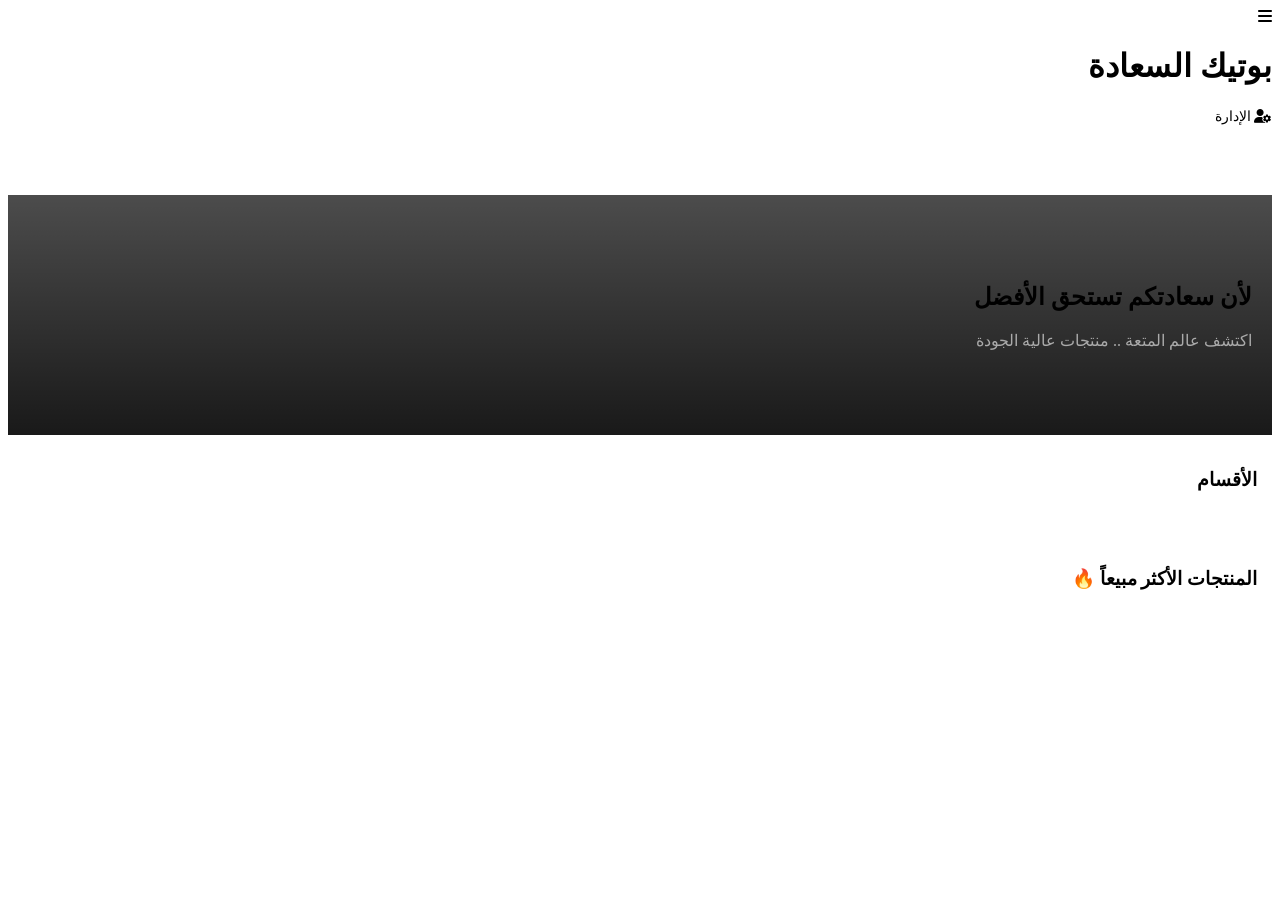
==== index.html @ 8373d7ff "Create index.html" ====
<!DOCTYPE html>
<html lang="ar" dir="rtl">
<head>
    <meta charset="UTF-8">
    <meta name="viewport" content="width=device-width, initial-scale=1.0">
    <title>بوتيك السعادة | المتجر</title>
    <link href="https://fonts.googleapis.com/css2?family=Tajawal:wght@400;700&display=swap" rel="stylesheet">
    <link rel="stylesheet" href="https://cdnjs.cloudflare.com/ajax/libs/font-awesome/6.4.0/css/all.min.css">
    <link rel="stylesheet" href="css/style.css">
</head>
<body>

    <!-- الشريط العلوي -->
    <header class="main-header">
        <div class="header-right"><i class="fa-solid fa-bars"></i></div>
        <div class="header-center">
            <h1 id="store-name-display">بوتيك السعادة</h1>
        </div>
        <div class="header-left">
            <a href="admin.html" style="color: var(--gold); font-size: 14px; text-decoration: none;"><i class="fa-solid fa-user-gear"></i> الإدارة</a>
        </div>
    </header>

    <main id="home-page" class="page active" style="padding-top: 70px; padding-bottom: 50px;">
        
        <!-- البنر -->
        <div class="hero-slider" style="background: linear-gradient(rgba(0,0,0,0.7), rgba(0,0,0,0.9)), url('https://via.placeholder.com/600x300/111/333?text=Romantic+Banner') center/cover; height: 200px; display: flex; align-items: center; padding: 20px; border-bottom: 2px solid var(--pink);">
            <div>
                <h2 style="color: var(--gold); text-shadow: 0 0 10px var(--gold-glow);">لأن سعادتكم تستحق الأفضل</h2>
                <p style="color: #aaa; margin-top: 10px;">اكتشف عالم المتعة .. منتجات عالية الجودة</p>
            </div>
        </div>

        <!-- الأقسام -->
        <div class="section-title" style="padding: 15px;"><h3 style="color: var(--gold);">الأقسام</h3></div>
        <div id="categories-container" class="categories-grid" style="display: grid; grid-template-columns: repeat(4, 1fr); gap: 10px; padding: 0 15px;"></div>

        <!-- المنتجات -->
        <div class="section-title" style="padding: 15px; margin-top: 10px;"><h3 style="color: var(--gold);">المنتجات الأكثر مبيعاً 🔥</h3></div>
        <div id="products-container" class="products-grid" style="display: grid; grid-template-columns: repeat(2, 1fr); gap: 15px; padding: 15px;"></div>

    </main>

    <script src="js/db.js"></script>
    <script src="js/main.js"></script>
</body>
</html>
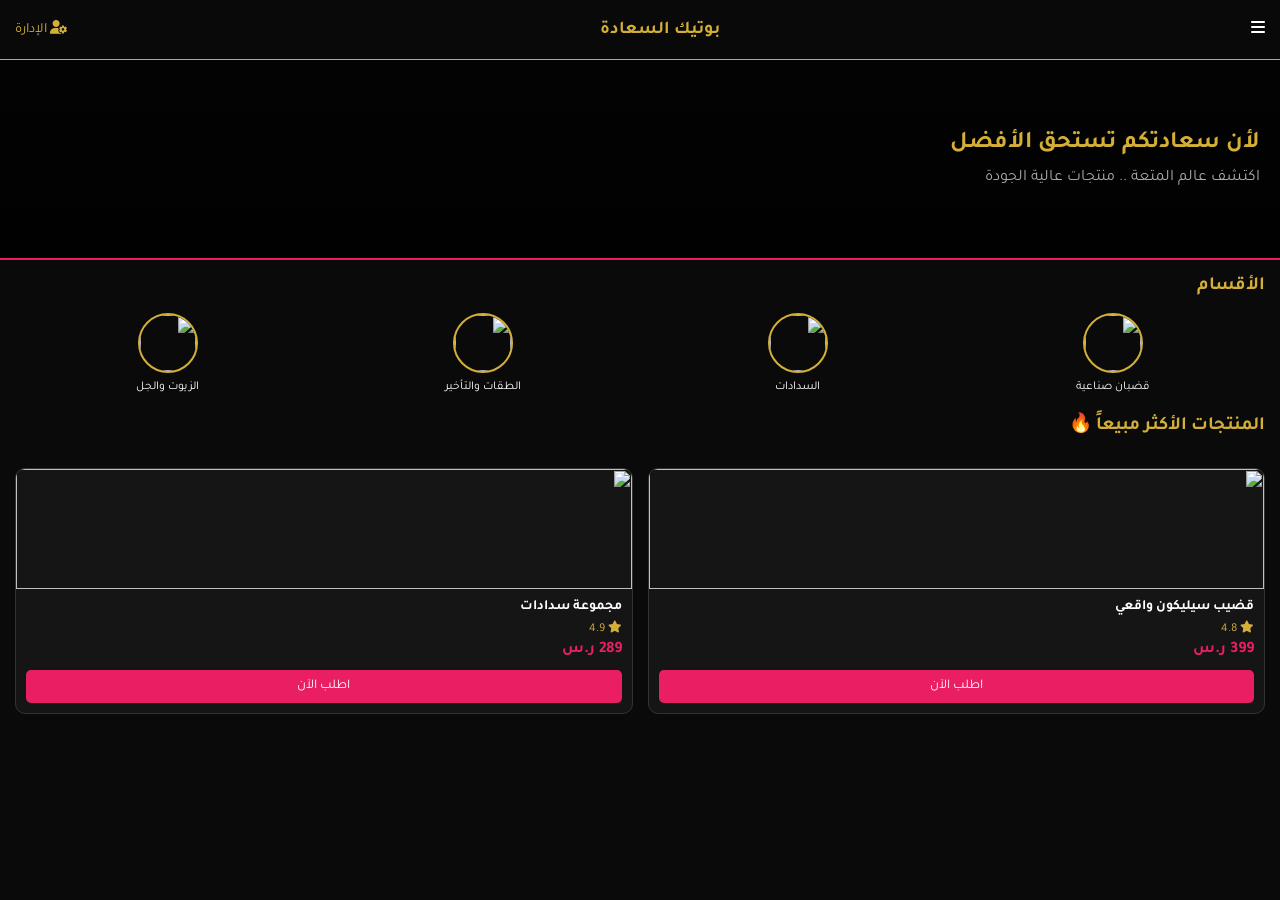
==== commit 1f6fb12b: "Update index.html" ====
--- a/index.html
+++ b/index.html
@@ -3,45 +3,363 @@
 <head>
     <meta charset="UTF-8">
     <meta name="viewport" content="width=device-width, initial-scale=1.0">
-    <title>بوتيك السعادة | المتجر</title>
+    <title>بوتيك السعادة | متجر ولوحة تحكم</title>
     <link href="https://fonts.googleapis.com/css2?family=Tajawal:wght@400;700&display=swap" rel="stylesheet">
     <link rel="stylesheet" href="https://cdnjs.cloudflare.com/ajax/libs/font-awesome/6.4.0/css/all.min.css">
-    <link rel="stylesheet" href="css/style.css">
+    <style>
+        :root { --bg-dark: #0a0a0a; --bg-card: #151515; --gold: #d4af37; --gold-glow: rgba(212,175,55,0.3); --pink: #e91e63; --pink-glow: rgba(233,30,99,0.4); }
+        * { margin: 0; padding: 0; box-sizing: border-box; font-family: 'Tajawal', sans-serif; }
+        body { background-color: var(--bg-dark); color: #fff; padding-top: 60px; padding-bottom: 70px; overflow-x: hidden; }
+        
+        /* Header */
+        .main-header { position: fixed; top: 0; left: 0; width: 100%; height: 60px; background: rgba(10,10,10,0.95); border-bottom: 1px solid var(--gold); display: flex; justify-content: space-between; align-items: center; padding: 0 15px; z-index: 1000; }
+        .header-center h1 { font-size: 18px; color: var(--gold); }
+        .header-left a { color: var(--gold); font-size: 14px; text-decoration: none; }
+        
+        /* Pages */
+        .page { display: none; animation: fadeIn 0.4s; }
+        .page.active { display: block; }
+        @keyframes fadeIn { from { opacity: 0; } to { opacity: 1; } }
+        
+        /* Grids */
+        .categories-grid { display: grid; grid-template-columns: repeat(4, 1fr); gap: 10px; padding: 0 15px; }
+        .products-grid { display: grid; grid-template-columns: repeat(2, 1fr); gap: 15px; padding: 15px; }
+        
+        /* Cards */
+        .product-card { background: var(--bg-card); border: 1px solid #333; border-radius: 10px; overflow: hidden; }
+        .btn-buy { width: 100%; background: var(--pink); color: white; border: none; padding: 8px; border-radius: 5px; cursor: pointer; margin-top: 5px; }
+        
+        /* Admin */
+        .admin-container { display: flex; min-height: 100vh; }
+        .sidebar { width: 200px; background: var(--bg-card); border-left: 1px solid #333; padding: 20px 0; }
+        .sidebar li { padding: 15px; cursor: pointer; color: #aaa; }
+        .sidebar li.active { color: var(--gold); background: rgba(212,175,55,0.1); }
+        .admin-content { flex-grow: 1; padding: 20px; }
+        .admin-tab { display: none; }
+        .admin-tab.active { display: block; }
+        .stat-card { background: var(--bg-card); padding: 15px; border-radius: 10px; text-align: center; border: 1px solid #333; }
+        .stat-card h3 { color: var(--gold); }
+        .data-table { width: 100%; border-collapse: collapse; background: var(--bg-card); }
+        .data-table th, .data-table td { padding: 10px; border-bottom: 1px solid #333; text-align: right; }
+        .form-group { margin-bottom: 15px; }
+        .form-group input { width: 100%; padding: 10px; background: #111; border: 1px solid #444; color: #fff; border-radius: 5px; }
+        .btn-primary { background: var(--pink); color: #fff; border: none; padding: 10px 20px; border-radius: 5px; cursor: pointer; }
+        .modal { display: none; position: fixed; top: 0; left: 0; width: 100%; height: 100%; background: rgba(0,0,0,0.8); justify-content: center; align-items: center; z-index: 2000; }
+        .modal-content { background: var(--bg-card); padding: 20px; border-radius: 10px; width: 90%; max-width: 400px; border: 1px solid var(--gold); }
+        .modal-content input, .modal-content select { width: 100%; padding: 8px; margin-bottom: 10px; background: #111; border: 1px solid #444; color: #fff; border-radius: 5px; }
+    </style>
 </head>
 <body>
 
-    <!-- الشريط العلوي -->
-    <header class="main-header">
-        <div class="header-right"><i class="fa-solid fa-bars"></i></div>
-        <div class="header-center">
-            <h1 id="store-name-display">بوتيك السعادة</h1>
-        </div>
-        <div class="header-left">
-            <a href="admin.html" style="color: var(--gold); font-size: 14px; text-decoration: none;"><i class="fa-solid fa-user-gear"></i> الإدارة</a>
-        </div>
-    </header>
-
-    <main id="home-page" class="page active" style="padding-top: 70px; padding-bottom: 50px;">
-        
-        <!-- البنر -->
-        <div class="hero-slider" style="background: linear-gradient(rgba(0,0,0,0.7), rgba(0,0,0,0.9)), url('https://via.placeholder.com/600x300/111/333?text=Romantic+Banner') center/cover; height: 200px; display: flex; align-items: center; padding: 20px; border-bottom: 2px solid var(--pink);">
-            <div>
-                <h2 style="color: var(--gold); text-shadow: 0 0 10px var(--gold-glow);">لأن سعادتكم تستحق الأفضل</h2>
-                <p style="color: #aaa; margin-top: 10px;">اكتشف عالم المتعة .. منتجات عالية الجودة</p>
+    <!-- المتجر -->
+    <div id="store-view">
+        <header class="main-header">
+            <div><i class="fa-solid fa-bars"></i></div>
+            <div class="header-center"><h1 id="store-name-display">بوتيك السعادة</h1></div>
+            <div class="header-left"><a href="#" onclick="toggleView('admin')"><i class="fa-solid fa-user-gear"></i> الإدارة</a></div>
+        </header>
+
+        <main id="home-page" class="page active">
+            <div style="background: linear-gradient(rgba(0,0,0,0.7), rgba(0,0,0,0.9)), url('https://via.placeholder.com/600x300/111/333?text=Banner') center/cover; height: 200px; display: flex; align-items: center; padding: 20px; border-bottom: 2px solid var(--pink);">
+                <div>
+                    <h2 style="color: var(--gold);">لأن سعادتكم تستحق الأفضل</h2>
+                    <p style="color: #aaa; margin-top: 10px;">اكتشف عالم المتعة .. منتجات عالية الجودة</p>
+                </div>
+            </div>
+            <div style="padding: 15px;"><h3 style="color: var(--gold);">الأقسام</h3></div>
+            <div id="categories-container" class="categories-grid"></div>
+            <div style="padding: 15px;"><h3 style="color: var(--gold);">المنتجات الأكثر مبيعاً 🔥</h3></div>
+            <div id="products-container" class="products-grid"></div>
+        </main>
+    </div>
+
+    <!-- لوحة التحكم -->
+    <div id="admin-view" class="admin-container" style="display: none;">
+        <aside class="sidebar">
+            <h2 style="text-align: center; color: var(--gold); margin-bottom: 20px;">لوحة التحكم</h2>
+            <ul style="list-style: none;">
+                <li class="active" onclick="showAdminTab('stats')"><i class="fa-solid fa-chart-line"></i> الإحصائيات</li>
+                <li onclick="showAdminTab('products')"><i class="fa-solid fa-box"></i> المنتجات</li>
+                <li onclick="showAdminTab('categories')"><i class="fa-solid fa-layer-group"></i> الأقسام</li>
+                <li onclick="showAdminTab('settings')"><i class="fa-solid fa-gear"></i> الإعدادات</li>
+            </ul>
+            <a href="#" onclick="toggleView('store')" style="display: block; text-align: center; padding: 15px; color: var(--pink); text-decoration: none;"><i class="fa-solid fa-store"></i> العودة للمتجر</a>
+        </aside>
+
+        <main class="admin-content">
+            <section id="tab-stats" class="admin-tab active">
+                <h2>إحصائيات المتجر</h2>
+                <div id="stats-container" style="display: grid; grid-template-columns: repeat(2, 1fr); gap: 10px;"></div>
+            </section>
+            <section id="tab-products" class="admin-tab">
+                <div style="display: flex; justify-content: space-between; margin-bottom: 15px;">
+                    <h2>إدارة المنتجات</h2>
+                    <button class="btn-primary" onclick="openProductModal()">إضافة منتج +</button>
+                </div>
+                <table class="data-table" id="products-table">
+                    <thead><tr><th>الصورة</th><th>الاسم</th><th>السعر</th><th>إجراءات</th></tr></thead>
+                    <tbody></tbody>
+                </table>
+            </section>
+            <section id="tab-categories" class="admin-tab">
+                <div style="display: flex; justify-content: space-between; margin-bottom: 15px;">
+                    <h2>إدارة الأقسام</h2>
+                    <button class="btn-primary" onclick="openCategoryModal()">إضافة قسم +</button>
+                </div>
+                <table class="data-table" id="categories-table">
+                    <thead><tr><th>الصورة</th><th>الاسم</th><th>إجراءات</th></tr></thead>
+                    <tbody></tbody>
+                </table>
+            </section>
+            <section id="tab-settings" class="admin-tab">
+                <h2>إعدادات المتجر</h2>
+                <form id="settings-form" style="max-width: 400px;">
+                    <div class="form-group"><label>اسم المتجر</label><input type="text" id="set-name" required></div>
+                    <div class="form-group"><label>رقم الهاتف</label><input type="text" id="set-phone" required></div>
+                    <div class="form-group"><label>البريد الإلكتروني</label><input type="email" id="set-email" required></div>
+                    <button type="submit" class="btn-primary">حفظ</button>
+                </form>
+            </section>
+        </main>
+    </div>
+
+    <!-- Modals -->
+    <div id="product-modal" class="modal">
+        <div class="modal-content">
+            <h3 id="prod-modal-title">إضافة منتج</h3>
+            <input type="hidden" id="prod-id">
+            <input type="text" id="prod-name" placeholder="اسم المنتج" required>
+            <input type="number" id="prod-price" placeholder="السعر" required>
+            <select id="prod-category"></select>
+            <input type="text" id="prod-image" placeholder="رابط الصورة" required>
+            <div style="display: flex; gap: 10px; margin-top: 15px;">
+                <button class="btn-primary" onclick="saveProduct()">حفظ</button>
+                <button style="background: #555; color: #fff; border: none; padding: 10px; border-radius: 5px; cursor: pointer;" onclick="closeModal('product-modal')">إلغاء</button>
             </div>
         </div>
-
-        <!-- الأقسام -->
-        <div class="section-title" style="padding: 15px;"><h3 style="color: var(--gold);">الأقسام</h3></div>
-        <div id="categories-container" class="categories-grid" style="display: grid; grid-template-columns: repeat(4, 1fr); gap: 10px; padding: 0 15px;"></div>
-
-        <!-- المنتجات -->
-        <div class="section-title" style="padding: 15px; margin-top: 10px;"><h3 style="color: var(--gold);">المنتجات الأكثر مبيعاً 🔥</h3></div>
-        <div id="products-container" class="products-grid" style="display: grid; grid-template-columns: repeat(2, 1fr); gap: 15px; padding: 15px;"></div>
-
-    </main>
-
-    <script src="js/db.js"></script>
-    <script src="js/main.js"></script>
+    </div>
+    <div id="category-modal" class="modal">
+        <div class="modal-content">
+            <h3>إضافة قسم</h3>
+            <input type="hidden" id="cat-id">
+            <input type="text" id="cat-name" placeholder="اسم القسم" required>
+            <input type="text" id="cat-image" placeholder="رابط الصورة" required>
+            <div style="display: flex; gap: 10px; margin-top: 15px;">
+                <button class="btn-primary" onclick="saveCategory()">حفظ</button>
+                <button style="background: #555; color: #fff; border: none; padding: 10px; border-radius: 5px; cursor: pointer;" onclick="closeModal('category-modal')">إلغاء</button>
+            </div>
+        </div>
+    </div>
+
+    <script>
+        // DB
+        const defaultData = {
+            settings: { storeName: "بوتيك السعادة", phone: "+966500000000", email: "support@happy.com" },
+            categories: [
+                { id: "1", name: "قضبان صناعية", image: "https://via.placeholder.com/100/000/fff?text=Dildo" },
+                { id: "2", name: "السدادات", image: "https://via.placeholder.com/100/000/fff?text=Plug" },
+                { id: "3", name: "الطقات والتأخير", image: "https://via.placeholder.com/100/000/fff?text=Ring" },
+                { id: "4", name: "الزيوت والجل", image: "https://via.placeholder.com/100/000/fff?text=Oil" }
+            ],
+            products: [
+                { id: "p1", name: "قضيب سيليكون واقعي", price: 399, oldPrice: 599, categoryId: "1", image: "https://via.placeholder.com/150/111/fff?text=Product", rating: 4.8, sales: 124 },
+                { id: "p2", name: "مجموعة سدادات", price: 289, oldPrice: 0, categoryId: "2", image: "https://via.placeholder.com/150/111/fff?text=Product", rating: 4.9, sales: 89 }
+            ],
+            stats: { todaySales: 1450, todayOrders: 5, totalSales: 25400 }
+        };
+
+        function getStoreData() {
+            let data = localStorage.getItem('happyBoutiqueDB');
+            if (!data) { localStorage.setItem('happyBoutiqueDB', JSON.stringify(defaultData)); return defaultData; }
+            return JSON.parse(data);
+        }
+        function saveStoreData(data) { localStorage.setItem('happyBoutiqueDB', JSON.stringify(data)); }
+        function generateId() { return Math.random().toString(36).substr(2, 9); }
+
+        let storeData = getStoreData();
+
+        // Store Logic
+        function renderStore() {
+            document.getElementById('store-name-display').innerText = storeData.settings.storeName;
+            const catContainer = document.getElementById('categories-container');
+            catContainer.innerHTML = storeData.categories.map(cat => `
+                <div style="text-align: center;">
+                    <div style="width: 60px; height: 60px; border-radius: 50%; border: 2px solid #d4af37; margin: 0 auto 5px; overflow: hidden;">
+                        <img src="${cat.image}" style="width: 100%; height: 100%; object-fit: cover;">
+                    </div>
+                    <span style="font-size: 12px;">${cat.name}</span>
+                </div>
+            `).join('');
+
+            const prodContainer = document.getElementById('products-container');
+            prodContainer.innerHTML = storeData.products.map(prod => `
+                <div class="product-card">
+                    <div style="height: 120px;"><img src="${prod.image}" style="width: 100%; height: 100%; object-fit: cover;"></div>
+                    <div style="padding: 10px;">
+                        <h4 style="font-size: 14px; margin-bottom: 5px; white-space: nowrap; overflow: hidden; text-overflow: ellipsis;">${prod.name}</h4>
+                        <div style="font-size: 12px; color: #d4af37;"><i class="fa-solid fa-star"></i> ${prod.rating}</div>
+                        <div style="margin: 5px 0;"><span style="color: #e91e63; font-weight: bold;">${prod.price} ر.س</span></div>
+                        <button class="btn-buy">اطلب الآن</button>
+                    </div>
+                </div>
+            `).join('');
+        }
+
+        // Admin Logic
+        function renderAdmin() {
+            document.getElementById('stats-container').innerHTML = `
+                <div class="stat-card"><h3>${storeData.stats.todaySales} ر.س</h3><p>مبيعات اليوم</p></div>
+                <div class="stat-card"><h3>${storeData.stats.todayOrders}</h3><p>طلبات اليوم</p></div>
+                <div class="stat-card"><h3>${storeData.stats.totalSales} ر.س</h3><p>إجمالي المبيعات</p></div>
+                <div class="stat-card"><h3>${storeData.stats.visitors || 320}</h3><p>زوار اليوم</p></div>
+            `;
+
+            const prodTable = document.querySelector('#products-table tbody');
+            prodTable.innerHTML = storeData.products.map(prod => `
+                <tr>
+                    <td><img src="${prod.image}" style="width: 40px; border-radius: 5px;"></td>
+                    <td>${prod.name}</td>
+                    <td>${prod.price} ر.س</td>
+                    <td>
+                        <button style="background:none;border:none;color:#e91e63;cursor:pointer;" onclick="editProduct('${prod.id}')"><i class="fa-solid fa-pen"></i></button>
+                        <button style="background:none;border:none;color:#e91e63;cursor:pointer;" onclick="deleteProduct('${prod.id}')"><i class="fa-solid fa-trash"></i></button>
+                    </td>
+                </tr>
+            `).join('');
+
+            const catTable = document.querySelector('#categories-table tbody');
+            catTable.innerHTML = storeData.categories.map(cat => `
+                <tr>
+                    <td><img src="${cat.image}" style="width: 40px; border-radius: 50%;"></td>
+                    <td>${cat.name}</td>
+                    <td>
+                        <button style="background:none;border:none;color:#e91e63;cursor:pointer;" onclick="editCategory('${cat.id}')"><i class="fa-solid fa-pen"></i></button>
+                        <button style="background:none;border:none;color:#e91e63;cursor:pointer;" onclick="deleteCategory('${cat.id}')"><i class="fa-solid fa-trash"></i></button>
+                    </td>
+                </tr>
+            `).join('');
+
+            const select = document.getElementById('prod-category');
+            select.innerHTML = storeData.categories.map(c => `<option value="${c.id}">${c.name}</option>`).join('');
+
+            document.getElementById('set-name').value = storeData.settings.storeName;
+            document.getElementById('set-phone').value = storeData.settings.phone;
+            document.getElementById('set-email').value = storeData.settings.email;
+        }
+
+        // Actions
+        function toggleView(view) {
+            document.getElementById('store-view').style.display = view === 'store' ? 'block' : 'none';
+            document.getElementById('admin-view').style.display = view === 'admin' ? 'flex' : 'none';
+            if (view === 'admin') renderAdmin(); else renderStore();
+        }
+
+        function showAdminTab(tabId) {
+            document.querySelectorAll('.admin-tab').forEach(t => t.classList.remove('active'));
+            document.querySelectorAll('.sidebar li').forEach(l => l.classList.remove('active'));
+            document.getElementById(`tab-${tabId}`).classList.add('active');
+            event.currentTarget.classList.add('active');
+        }
+
+        function openProductModal() {
+            document.getElementById('prod-id').value = '';
+            document.getElementById('prod-name').value = '';
+            document.getElementById('prod-price').value = '';
+            document.getElementById('prod-image').value = '';
+            document.getElementById('product-modal').style.display = 'flex';
+        }
+
+        function saveProduct() {
+            const id = document.getElementById('prod-id').value;
+            const name = document.getElementById('prod-name').value;
+            const price = document.getElementById('prod-price').value;
+            const image = document.getElementById('prod-image').value;
+            const cat = document.getElementById('prod-category').value;
+
+            if (!name || !price || !image) return alert('ملء الحقول');
+
+            if (id) {
+                const index = storeData.products.findIndex(p => p.id === id);
+                storeData.products[index] = { ...storeData.products[index], name, price, image, categoryId: cat };
+            } else {
+                storeData.products.push({ id: generateId(), name, price, image, categoryId: cat, rating: 5, sales: 0 });
+            }
+            saveStoreData(storeData);
+            renderAdmin();
+            closeModal('product-modal');
+        }
+
+        function editProduct(id) {
+            const p = storeData.products.find(x => x.id === id);
+            document.getElementById('prod-id').value = p.id;
+            document.getElementById('prod-name').value = p.name;
+            document.getElementById('prod-price').value = p.price;
+            document.getElementById('prod-image').value = p.image;
+            document.getElementById('prod-category').value = p.categoryId;
+            document.getElementById('product-modal').style.display = 'flex';
+        }
+
+        function deleteProduct(id) {
+            if (confirm('حذف المنتج؟')) {
+                storeData.products = storeData.products.filter(p => p.id !== id);
+                saveStoreData(storeData);
+                renderAdmin();
+            }
+        }
+
+        function openCategoryModal() {
+            document.getElementById('cat-id').value = '';
+            document.getElementById('cat-name').value = '';
+            document.getElementById('cat-image').value = '';
+            document.getElementById('category-modal').style.display = 'flex';
+        }
+
+        function saveCategory() {
+            const id = document.getElementById('cat-id').value;
+            const name = document.getElementById('cat-name').value;
+            const image = document.getElementById('cat-image').value;
+            if (!name || !image) return alert('ملء الحقول');
+            
+            if (id) {
+                const index = storeData.categories.findIndex(c => c.id === id);
+                storeData.categories[index] = { id, name, image };
+            } else {
+                storeData.categories.push({ id: generateId(), name, image });
+            }
+            saveStoreData(storeData);
+            renderAdmin();
+            closeModal('category-modal');
+        }
+
+        function editCategory(id) {
+            const c = storeData.categories.find(x => x.id === id);
+            document.getElementById('cat-id').value = c.id;
+            document.getElementById('cat-name').value = c.name;
+            document.getElementById('cat-image').value = c.image;
+            document.getElementById('category-modal').style.display = 'flex';
+        }
+
+        function deleteCategory(id) {
+            if (confirm('حذف القسم؟')) {
+                storeData.categories = storeData.categories.filter(c => c.id !== id);
+                saveStoreData(storeData);
+                renderAdmin();
+            }
+        }
+
+        function closeModal(id) { document.getElementById(id).style.display = 'none'; }
+
+        document.getElementById('settings-form').addEventListener('submit', (e) => {
+            e.preventDefault();
+            storeData.settings.storeName = document.getElementById('set-name').value;
+            storeData.settings.phone = document.getElementById('set-phone').value;
+            storeData.settings.email = document.getElementById('set-email').value;
+            saveStoreData(storeData);
+            alert('تم الحفظ');
+        });
+
+        // Init
+        renderStore();
+    </script>
 </body>
-</html>
+    </html>
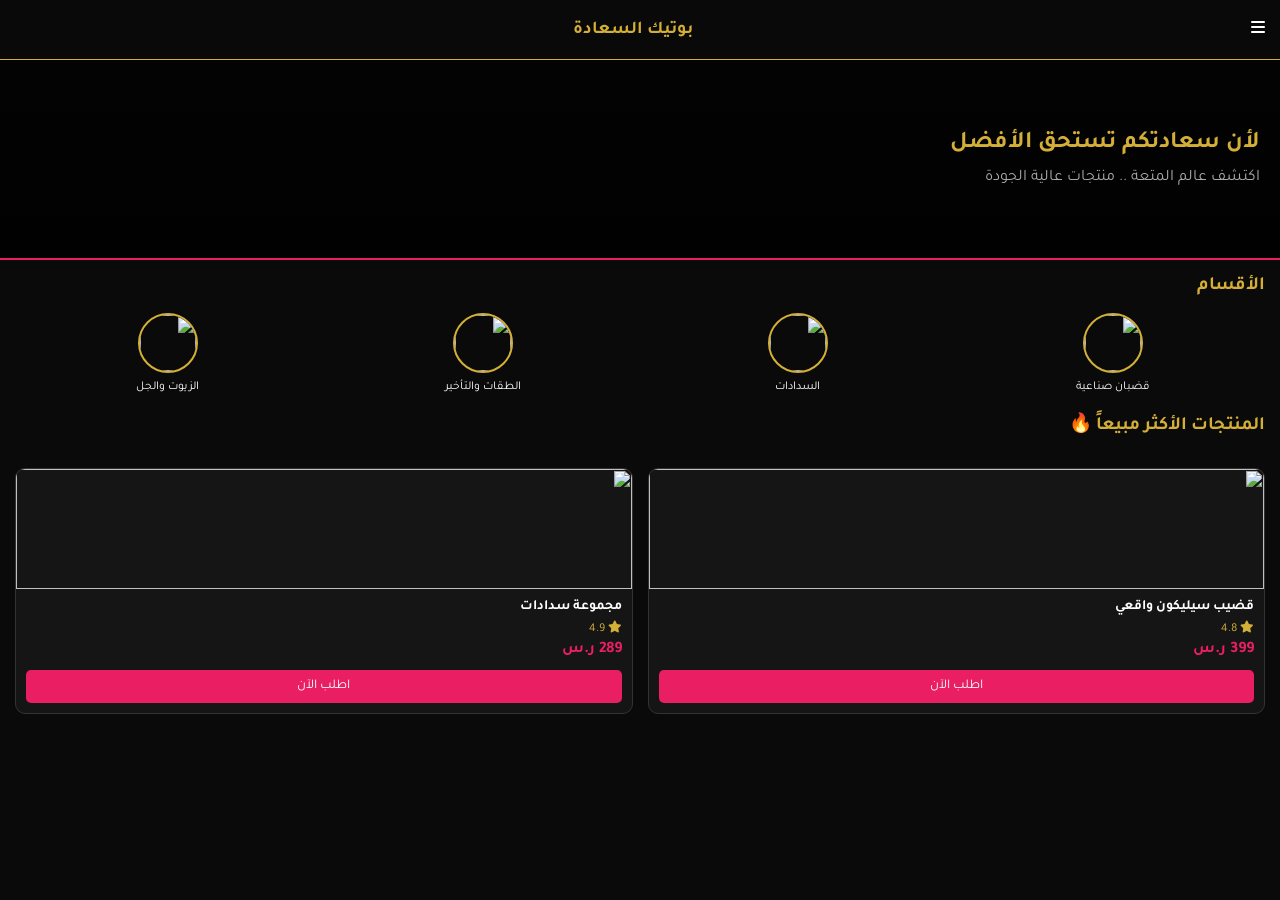
==== commit 753b6199: "Update index.html" ====
--- a/index.html
+++ b/index.html
@@ -3,7 +3,7 @@
 <head>
     <meta charset="UTF-8">
     <meta name="viewport" content="width=device-width, initial-scale=1.0">
-    <title>بوتيك السعادة | متجر ولوحة تحكم</title>
+    <title>بوتيك السعادة | المتجر</title>
     <link href="https://fonts.googleapis.com/css2?family=Tajawal:wght@400;700&display=swap" rel="stylesheet">
     <link rel="stylesheet" href="https://cdnjs.cloudflare.com/ajax/libs/font-awesome/6.4.0/css/all.min.css">
     <style>
@@ -14,7 +14,6 @@
         /* Header */
         .main-header { position: fixed; top: 0; left: 0; width: 100%; height: 60px; background: rgba(10,10,10,0.95); border-bottom: 1px solid var(--gold); display: flex; justify-content: space-between; align-items: center; padding: 0 15px; z-index: 1000; }
         .header-center h1 { font-size: 18px; color: var(--gold); }
-        .header-left a { color: var(--gold); font-size: 14px; text-decoration: none; }
         
         /* Pages */
         .page { display: none; animation: fadeIn 0.4s; }
@@ -29,24 +28,9 @@
         .product-card { background: var(--bg-card); border: 1px solid #333; border-radius: 10px; overflow: hidden; }
         .btn-buy { width: 100%; background: var(--pink); color: white; border: none; padding: 8px; border-radius: 5px; cursor: pointer; margin-top: 5px; }
         
-        /* Admin */
-        .admin-container { display: flex; min-height: 100vh; }
-        .sidebar { width: 200px; background: var(--bg-card); border-left: 1px solid #333; padding: 20px 0; }
-        .sidebar li { padding: 15px; cursor: pointer; color: #aaa; }
-        .sidebar li.active { color: var(--gold); background: rgba(212,175,55,0.1); }
-        .admin-content { flex-grow: 1; padding: 20px; }
-        .admin-tab { display: none; }
-        .admin-tab.active { display: block; }
-        .stat-card { background: var(--bg-card); padding: 15px; border-radius: 10px; text-align: center; border: 1px solid #333; }
-        .stat-card h3 { color: var(--gold); }
-        .data-table { width: 100%; border-collapse: collapse; background: var(--bg-card); }
-        .data-table th, .data-table td { padding: 10px; border-bottom: 1px solid #333; text-align: right; }
-        .form-group { margin-bottom: 15px; }
-        .form-group input { width: 100%; padding: 10px; background: #111; border: 1px solid #444; color: #fff; border-radius: 5px; }
-        .btn-primary { background: var(--pink); color: #fff; border: none; padding: 10px 20px; border-radius: 5px; cursor: pointer; }
+        /* Modals */
         .modal { display: none; position: fixed; top: 0; left: 0; width: 100%; height: 100%; background: rgba(0,0,0,0.8); justify-content: center; align-items: center; z-index: 2000; }
         .modal-content { background: var(--bg-card); padding: 20px; border-radius: 10px; width: 90%; max-width: 400px; border: 1px solid var(--gold); }
-        .modal-content input, .modal-content select { width: 100%; padding: 8px; margin-bottom: 10px; background: #111; border: 1px solid #444; color: #fff; border-radius: 5px; }
     </style>
 </head>
 <body>
@@ -56,7 +40,9 @@
         <header class="main-header">
             <div><i class="fa-solid fa-bars"></i></div>
             <div class="header-center"><h1 id="store-name-display">بوتيك السعادة</h1></div>
-            <div class="header-left"><a href="#" onclick="toggleView('admin')"><i class="fa-solid fa-user-gear"></i> الإدارة</a></div>
+            <div class="header-left">
+                <!-- تم حذف زر الإدارة من هنا -->
+            </div>
         </header>
 
         <main id="home-page" class="page active">
@@ -71,84 +57,6 @@
             <div style="padding: 15px;"><h3 style="color: var(--gold);">المنتجات الأكثر مبيعاً 🔥</h3></div>
             <div id="products-container" class="products-grid"></div>
         </main>
-    </div>
-
-    <!-- لوحة التحكم -->
-    <div id="admin-view" class="admin-container" style="display: none;">
-        <aside class="sidebar">
-            <h2 style="text-align: center; color: var(--gold); margin-bottom: 20px;">لوحة التحكم</h2>
-            <ul style="list-style: none;">
-                <li class="active" onclick="showAdminTab('stats')"><i class="fa-solid fa-chart-line"></i> الإحصائيات</li>
-                <li onclick="showAdminTab('products')"><i class="fa-solid fa-box"></i> المنتجات</li>
-                <li onclick="showAdminTab('categories')"><i class="fa-solid fa-layer-group"></i> الأقسام</li>
-                <li onclick="showAdminTab('settings')"><i class="fa-solid fa-gear"></i> الإعدادات</li>
-            </ul>
-            <a href="#" onclick="toggleView('store')" style="display: block; text-align: center; padding: 15px; color: var(--pink); text-decoration: none;"><i class="fa-solid fa-store"></i> العودة للمتجر</a>
-        </aside>
-
-        <main class="admin-content">
-            <section id="tab-stats" class="admin-tab active">
-                <h2>إحصائيات المتجر</h2>
-                <div id="stats-container" style="display: grid; grid-template-columns: repeat(2, 1fr); gap: 10px;"></div>
-            </section>
-            <section id="tab-products" class="admin-tab">
-                <div style="display: flex; justify-content: space-between; margin-bottom: 15px;">
-                    <h2>إدارة المنتجات</h2>
-                    <button class="btn-primary" onclick="openProductModal()">إضافة منتج +</button>
-                </div>
-                <table class="data-table" id="products-table">
-                    <thead><tr><th>الصورة</th><th>الاسم</th><th>السعر</th><th>إجراءات</th></tr></thead>
-                    <tbody></tbody>
-                </table>
-            </section>
-            <section id="tab-categories" class="admin-tab">
-                <div style="display: flex; justify-content: space-between; margin-bottom: 15px;">
-                    <h2>إدارة الأقسام</h2>
-                    <button class="btn-primary" onclick="openCategoryModal()">إضافة قسم +</button>
-                </div>
-                <table class="data-table" id="categories-table">
-                    <thead><tr><th>الصورة</th><th>الاسم</th><th>إجراءات</th></tr></thead>
-                    <tbody></tbody>
-                </table>
-            </section>
-            <section id="tab-settings" class="admin-tab">
-                <h2>إعدادات المتجر</h2>
-                <form id="settings-form" style="max-width: 400px;">
-                    <div class="form-group"><label>اسم المتجر</label><input type="text" id="set-name" required></div>
-                    <div class="form-group"><label>رقم الهاتف</label><input type="text" id="set-phone" required></div>
-                    <div class="form-group"><label>البريد الإلكتروني</label><input type="email" id="set-email" required></div>
-                    <button type="submit" class="btn-primary">حفظ</button>
-                </form>
-            </section>
-        </main>
-    </div>
-
-    <!-- Modals -->
-    <div id="product-modal" class="modal">
-        <div class="modal-content">
-            <h3 id="prod-modal-title">إضافة منتج</h3>
-            <input type="hidden" id="prod-id">
-            <input type="text" id="prod-name" placeholder="اسم المنتج" required>
-            <input type="number" id="prod-price" placeholder="السعر" required>
-            <select id="prod-category"></select>
-            <input type="text" id="prod-image" placeholder="رابط الصورة" required>
-            <div style="display: flex; gap: 10px; margin-top: 15px;">
-                <button class="btn-primary" onclick="saveProduct()">حفظ</button>
-                <button style="background: #555; color: #fff; border: none; padding: 10px; border-radius: 5px; cursor: pointer;" onclick="closeModal('product-modal')">إلغاء</button>
-            </div>
-        </div>
-    </div>
-    <div id="category-modal" class="modal">
-        <div class="modal-content">
-            <h3>إضافة قسم</h3>
-            <input type="hidden" id="cat-id">
-            <input type="text" id="cat-name" placeholder="اسم القسم" required>
-            <input type="text" id="cat-image" placeholder="رابط الصورة" required>
-            <div style="display: flex; gap: 10px; margin-top: 15px;">
-                <button class="btn-primary" onclick="saveCategory()">حفظ</button>
-                <button style="background: #555; color: #fff; border: none; padding: 10px; border-radius: 5px; cursor: pointer;" onclick="closeModal('category-modal')">إلغاء</button>
-            </div>
-        </div>
     </div>
 
     <script>
@@ -173,7 +81,6 @@
             if (!data) { localStorage.setItem('happyBoutiqueDB', JSON.stringify(defaultData)); return defaultData; }
             return JSON.parse(data);
         }
-        function saveStoreData(data) { localStorage.setItem('happyBoutiqueDB', JSON.stringify(data)); }
         function generateId() { return Math.random().toString(36).substr(2, 9); }
 
         let storeData = getStoreData();
@@ -205,161 +112,8 @@
             `).join('');
         }
 
-        // Admin Logic
-        function renderAdmin() {
-            document.getElementById('stats-container').innerHTML = `
-                <div class="stat-card"><h3>${storeData.stats.todaySales} ر.س</h3><p>مبيعات اليوم</p></div>
-                <div class="stat-card"><h3>${storeData.stats.todayOrders}</h3><p>طلبات اليوم</p></div>
-                <div class="stat-card"><h3>${storeData.stats.totalSales} ر.س</h3><p>إجمالي المبيعات</p></div>
-                <div class="stat-card"><h3>${storeData.stats.visitors || 320}</h3><p>زوار اليوم</p></div>
-            `;
-
-            const prodTable = document.querySelector('#products-table tbody');
-            prodTable.innerHTML = storeData.products.map(prod => `
-                <tr>
-                    <td><img src="${prod.image}" style="width: 40px; border-radius: 5px;"></td>
-                    <td>${prod.name}</td>
-                    <td>${prod.price} ر.س</td>
-                    <td>
-                        <button style="background:none;border:none;color:#e91e63;cursor:pointer;" onclick="editProduct('${prod.id}')"><i class="fa-solid fa-pen"></i></button>
-                        <button style="background:none;border:none;color:#e91e63;cursor:pointer;" onclick="deleteProduct('${prod.id}')"><i class="fa-solid fa-trash"></i></button>
-                    </td>
-                </tr>
-            `).join('');
-
-            const catTable = document.querySelector('#categories-table tbody');
-            catTable.innerHTML = storeData.categories.map(cat => `
-                <tr>
-                    <td><img src="${cat.image}" style="width: 40px; border-radius: 50%;"></td>
-                    <td>${cat.name}</td>
-                    <td>
-                        <button style="background:none;border:none;color:#e91e63;cursor:pointer;" onclick="editCategory('${cat.id}')"><i class="fa-solid fa-pen"></i></button>
-                        <button style="background:none;border:none;color:#e91e63;cursor:pointer;" onclick="deleteCategory('${cat.id}')"><i class="fa-solid fa-trash"></i></button>
-                    </td>
-                </tr>
-            `).join('');
-
-            const select = document.getElementById('prod-category');
-            select.innerHTML = storeData.categories.map(c => `<option value="${c.id}">${c.name}</option>`).join('');
-
-            document.getElementById('set-name').value = storeData.settings.storeName;
-            document.getElementById('set-phone').value = storeData.settings.phone;
-            document.getElementById('set-email').value = storeData.settings.email;
-        }
-
-        // Actions
-        function toggleView(view) {
-            document.getElementById('store-view').style.display = view === 'store' ? 'block' : 'none';
-            document.getElementById('admin-view').style.display = view === 'admin' ? 'flex' : 'none';
-            if (view === 'admin') renderAdmin(); else renderStore();
-        }
-
-        function showAdminTab(tabId) {
-            document.querySelectorAll('.admin-tab').forEach(t => t.classList.remove('active'));
-            document.querySelectorAll('.sidebar li').forEach(l => l.classList.remove('active'));
-            document.getElementById(`tab-${tabId}`).classList.add('active');
-            event.currentTarget.classList.add('active');
-        }
-
-        function openProductModal() {
-            document.getElementById('prod-id').value = '';
-            document.getElementById('prod-name').value = '';
-            document.getElementById('prod-price').value = '';
-            document.getElementById('prod-image').value = '';
-            document.getElementById('product-modal').style.display = 'flex';
-        }
-
-        function saveProduct() {
-            const id = document.getElementById('prod-id').value;
-            const name = document.getElementById('prod-name').value;
-            const price = document.getElementById('prod-price').value;
-            const image = document.getElementById('prod-image').value;
-            const cat = document.getElementById('prod-category').value;
-
-            if (!name || !price || !image) return alert('ملء الحقول');
-
-            if (id) {
-                const index = storeData.products.findIndex(p => p.id === id);
-                storeData.products[index] = { ...storeData.products[index], name, price, image, categoryId: cat };
-            } else {
-                storeData.products.push({ id: generateId(), name, price, image, categoryId: cat, rating: 5, sales: 0 });
-            }
-            saveStoreData(storeData);
-            renderAdmin();
-            closeModal('product-modal');
-        }
-
-        function editProduct(id) {
-            const p = storeData.products.find(x => x.id === id);
-            document.getElementById('prod-id').value = p.id;
-            document.getElementById('prod-name').value = p.name;
-            document.getElementById('prod-price').value = p.price;
-            document.getElementById('prod-image').value = p.image;
-            document.getElementById('prod-category').value = p.categoryId;
-            document.getElementById('product-modal').style.display = 'flex';
-        }
-
-        function deleteProduct(id) {
-            if (confirm('حذف المنتج؟')) {
-                storeData.products = storeData.products.filter(p => p.id !== id);
-                saveStoreData(storeData);
-                renderAdmin();
-            }
-        }
-
-        function openCategoryModal() {
-            document.getElementById('cat-id').value = '';
-            document.getElementById('cat-name').value = '';
-            document.getElementById('cat-image').value = '';
-            document.getElementById('category-modal').style.display = 'flex';
-        }
-
-        function saveCategory() {
-            const id = document.getElementById('cat-id').value;
-            const name = document.getElementById('cat-name').value;
-            const image = document.getElementById('cat-image').value;
-            if (!name || !image) return alert('ملء الحقول');
-            
-            if (id) {
-                const index = storeData.categories.findIndex(c => c.id === id);
-                storeData.categories[index] = { id, name, image };
-            } else {
-                storeData.categories.push({ id: generateId(), name, image });
-            }
-            saveStoreData(storeData);
-            renderAdmin();
-            closeModal('category-modal');
-        }
-
-        function editCategory(id) {
-            const c = storeData.categories.find(x => x.id === id);
-            document.getElementById('cat-id').value = c.id;
-            document.getElementById('cat-name').value = c.name;
-            document.getElementById('cat-image').value = c.image;
-            document.getElementById('category-modal').style.display = 'flex';
-        }
-
-        function deleteCategory(id) {
-            if (confirm('حذف القسم؟')) {
-                storeData.categories = storeData.categories.filter(c => c.id !== id);
-                saveStoreData(storeData);
-                renderAdmin();
-            }
-        }
-
-        function closeModal(id) { document.getElementById(id).style.display = 'none'; }
-
-        document.getElementById('settings-form').addEventListener('submit', (e) => {
-            e.preventDefault();
-            storeData.settings.storeName = document.getElementById('set-name').value;
-            storeData.settings.phone = document.getElementById('set-phone').value;
-            storeData.settings.email = document.getElementById('set-email').value;
-            saveStoreData(storeData);
-            alert('تم الحفظ');
-        });
-
         // Init
         renderStore();
     </script>
 </body>
-    </html>
+</html>
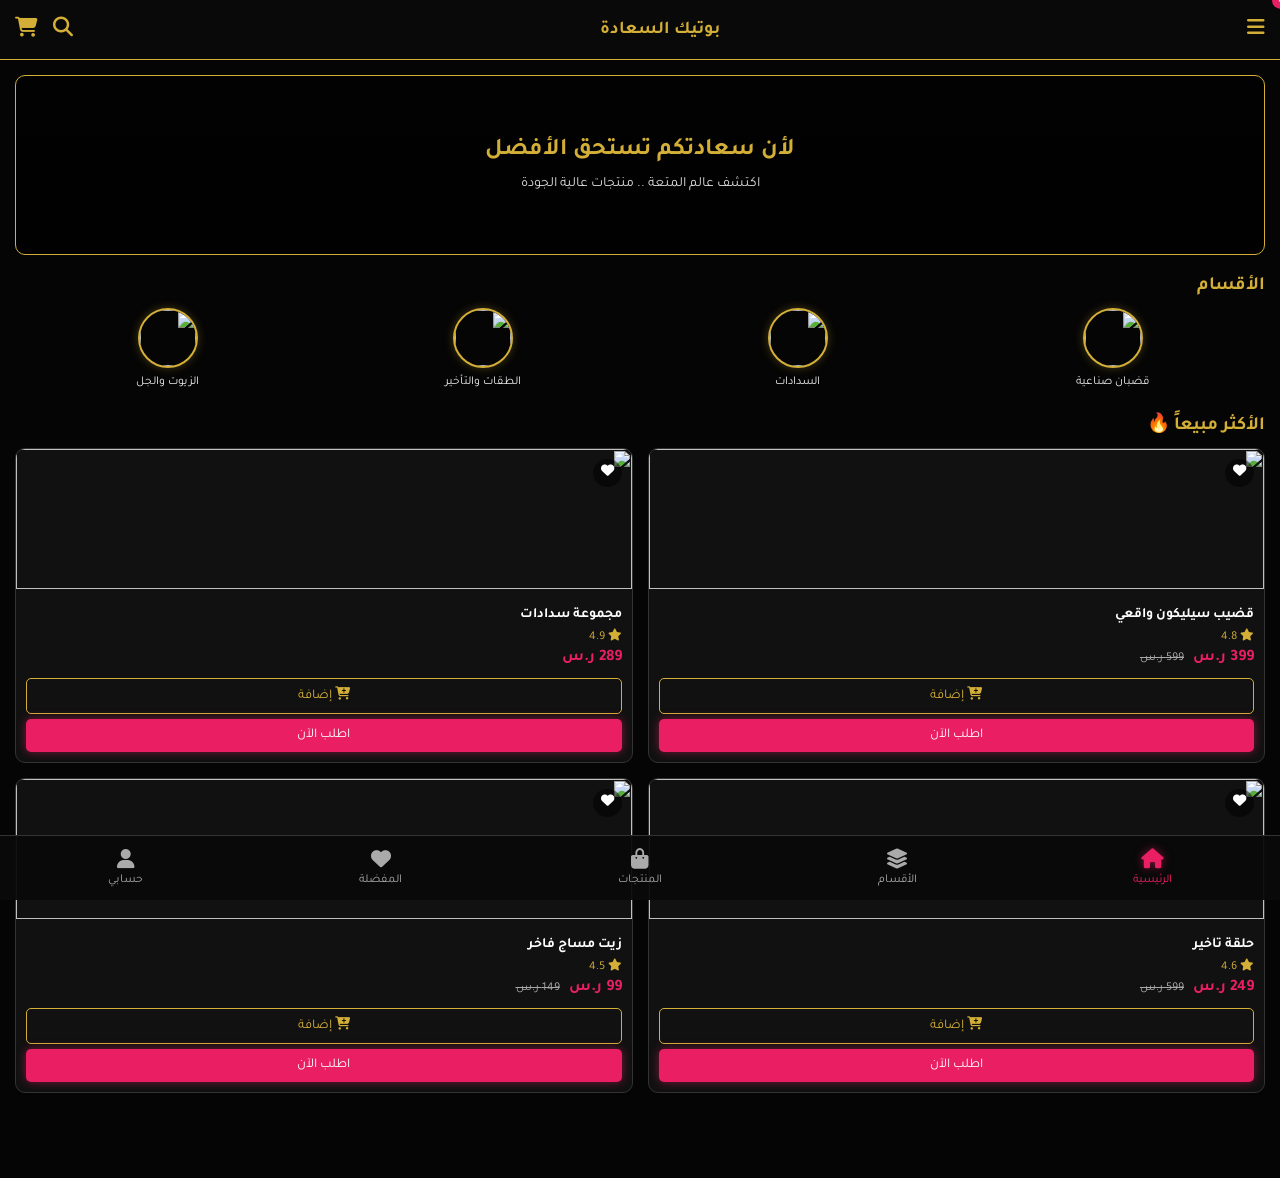
==== commit bb9181f2: "Update index.html" ====
--- a/index.html
+++ b/index.html
@@ -3,117 +3,407 @@
 <head>
     <meta charset="UTF-8">
     <meta name="viewport" content="width=device-width, initial-scale=1.0">
-    <title>بوتيك السعادة | المتجر</title>
-    <link href="https://fonts.googleapis.com/css2?family=Tajawal:wght@400;700&display=swap" rel="stylesheet">
+    <title>بوتيك السعادة | Boutique Al Saadah</title>
+    <link href="https://fonts.googleapis.com/css2?family=Tajawal:wght@400;500;700;800&display=swap" rel="stylesheet">
     <link rel="stylesheet" href="https://cdnjs.cloudflare.com/ajax/libs/font-awesome/6.4.0/css/all.min.css">
     <style>
-        :root { --bg-dark: #0a0a0a; --bg-card: #151515; --gold: #d4af37; --gold-glow: rgba(212,175,55,0.3); --pink: #e91e63; --pink-glow: rgba(233,30,99,0.4); }
+        :root { --bg-dark: #050505; --bg-card: #111; --gold: #d4af37; --pink: #e91e63; --pink-glow: rgba(233,30,99,0.5); --text-muted: #aaa; }
         * { margin: 0; padding: 0; box-sizing: border-box; font-family: 'Tajawal', sans-serif; }
         body { background-color: var(--bg-dark); color: #fff; padding-top: 60px; padding-bottom: 70px; overflow-x: hidden; }
         
         /* Header */
         .main-header { position: fixed; top: 0; left: 0; width: 100%; height: 60px; background: rgba(10,10,10,0.95); border-bottom: 1px solid var(--gold); display: flex; justify-content: space-between; align-items: center; padding: 0 15px; z-index: 1000; }
         .header-center h1 { font-size: 18px; color: var(--gold); }
-        
-        /* Pages */
-        .page { display: none; animation: fadeIn 0.4s; }
+        .header-icon { font-size: 20px; color: var(--gold); cursor: pointer; position: relative; }
+        .badge { position: absolute; top: -8px; right: -10px; background: var(--pink); color: white; font-size: 11px; padding: 2px 6px; border-radius: 50%; }
+        
+        /* Pages Setup */
+        .page { display: none; animation: fadeIn 0.4s; padding: 15px; }
         .page.active { display: block; }
-        @keyframes fadeIn { from { opacity: 0; } to { opacity: 1; } }
+        @keyframes fadeIn { from { opacity: 0; transform: translateY(10px); } to { opacity: 1; transform: translateY(0); } }
+        .page-title { color: var(--gold); text-align: center; margin-bottom: 20px; font-size: 22px; }
+
+        /* Banners */
+        .banner { background: linear-gradient(rgba(0,0,0,0.6), rgba(0,0,0,0.9)), url('https://via.placeholder.com/600x300/111/e91e63?text=Boutique') center/cover; height: 180px; border-radius: 10px; border: 1px solid var(--gold); display: flex; align-items: center; justify-content: center; flex-direction: column; text-align: center; margin-bottom: 20px; }
+        .banner h2 { color: var(--gold); font-size: 24px; margin-bottom: 10px; }
+        .banner p { color: #ddd; font-size: 14px; }
         
         /* Grids */
-        .categories-grid { display: grid; grid-template-columns: repeat(4, 1fr); gap: 10px; padding: 0 15px; }
-        .products-grid { display: grid; grid-template-columns: repeat(2, 1fr); gap: 15px; padding: 15px; }
-        
-        /* Cards */
-        .product-card { background: var(--bg-card); border: 1px solid #333; border-radius: 10px; overflow: hidden; }
-        .btn-buy { width: 100%; background: var(--pink); color: white; border: none; padding: 8px; border-radius: 5px; cursor: pointer; margin-top: 5px; }
-        
-        /* Modals */
-        .modal { display: none; position: fixed; top: 0; left: 0; width: 100%; height: 100%; background: rgba(0,0,0,0.8); justify-content: center; align-items: center; z-index: 2000; }
-        .modal-content { background: var(--bg-card); padding: 20px; border-radius: 10px; width: 90%; max-width: 400px; border: 1px solid var(--gold); }
+        .categories-grid { display: grid; grid-template-columns: repeat(4, 1fr); gap: 10px; margin-bottom: 20px; }
+        .cat-item { text-align: center; cursor: pointer; }
+        .cat-img { width: 60px; height: 60px; border-radius: 50%; border: 2px solid var(--gold); margin: 0 auto 5px; overflow: hidden; box-shadow: 0 0 10px rgba(212,175,55,0.3); }
+        .cat-img img { width: 100%; height: 100%; object-fit: cover; }
+        .cat-item span { font-size: 12px; color: #eee; }
+        
+        .products-grid { display: grid; grid-template-columns: repeat(2, 1fr); gap: 15px; }
+        .product-card { background: var(--bg-card); border: 1px solid #333; border-radius: 10px; overflow: hidden; position: relative; }
+        .product-card:hover { border-color: var(--gold); box-shadow: 0 0 15px rgba(212,175,55,0.2); }
+        .fav-btn { position: absolute; top: 10px; right: 10px; background: rgba(0,0,0,0.5); border: none; color: #fff; padding: 5px 8px; border-radius: 50%; cursor: pointer; z-index: 2; }
+        .fav-btn.active { color: var(--pink); }
+        .product-img { height: 140px; width: 100%; object-fit: cover; }
+        .product-info { padding: 10px; }
+        .product-info h4 { font-size: 14px; margin-bottom: 5px; white-space: nowrap; overflow: hidden; text-overflow: ellipsis; }
+        .rating { font-size: 12px; color: var(--gold); margin-bottom: 5px; }
+        .price { font-size: 16px; color: var(--pink); font-weight: bold; }
+        .old-price { font-size: 12px; color: var(--text-muted); text-decoration: line-through; margin-right: 5px; }
+        .btn-add { width: 100%; background: transparent; border: 1px solid var(--gold); color: var(--gold); padding: 8px; border-radius: 5px; margin-top: 10px; cursor: pointer; transition: 0.3s; }
+        .btn-add:hover { background: var(--gold); color: #000; }
+        .btn-buy { width: 100%; background: var(--pink); border: none; color: white; padding: 8px; border-radius: 5px; margin-top: 5px; cursor: pointer; box-shadow: 0 0 10px var(--pink-glow); }
+
+        /* Cart & Checkout */
+        .cart-item { display: flex; gap: 10px; background: var(--bg-card); padding: 10px; border-radius: 10px; border: 1px solid #333; margin-bottom: 10px; align-items: center; }
+        .cart-item img { width: 70px; height: 70px; border-radius: 5px; object-fit: cover; }
+        .cart-item-info { flex-grow: 1; }
+        .qty-control { display: flex; align-items: center; gap: 10px; background: #000; border: 1px solid #444; width: fit-content; padding: 5px 10px; border-radius: 20px; margin-top: 5px; }
+        .qty-control button { background: none; border: none; color: var(--gold); font-size: 16px; cursor: pointer; }
+        .delete-btn { background: none; border: none; color: #ff5252; font-size: 18px; cursor: pointer; }
+        
+        .summary-box { background: var(--bg-card); border: 1px solid var(--gold); padding: 15px; border-radius: 10px; margin-top: 20px; }
+        .summary-row { display: flex; justify-content: space-between; margin-bottom: 10px; color: #ccc; }
+        .summary-total { font-size: 18px; color: var(--pink); font-weight: bold; border-top: 1px solid #333; padding-top: 10px; margin-top: 10px; }
+
+        /* Forms */
+        .form-group { margin-bottom: 15px; }
+        .form-group label { display: block; margin-bottom: 5px; color: var(--gold); font-size: 14px; }
+        .form-group input, .form-group select { width: 100%; padding: 10px; background: #000; border: 1px solid #444; color: white; border-radius: 5px; outline: none; }
+        .form-group input:focus { border-color: var(--pink); }
+
+        /* Bottom Nav */
+        .bottom-nav { position: fixed; bottom: 0; left: 0; width: 100%; height: 65px; background: rgba(10,10,10,0.95); border-top: 1px solid #333; display: flex; justify-content: space-around; align-items: center; z-index: 1000; }
+        .nav-item { display: flex; flex-direction: column; align-items: center; color: var(--text-muted); font-size: 12px; cursor: pointer; transition: 0.3s; }
+        .nav-item i { font-size: 20px; margin-bottom: 4px; }
+        .nav-item.active { color: var(--pink); }
+        .nav-item.active i { text-shadow: 0 0 10px var(--pink-glow); }
+        
+        /* Modal */
+        .modal { display: none; position: fixed; top: 0; left: 0; width: 100%; height: 100%; background: rgba(0,0,0,0.9); z-index: 2000; justify-content: center; align-items: center; }
+        .modal-content { background: var(--bg-card); padding: 20px; border-radius: 10px; border: 1px solid var(--gold); width: 90%; max-width: 400px; text-align: center; }
     </style>
 </head>
 <body>
 
-    <!-- المتجر -->
-    <div id="store-view">
-        <header class="main-header">
-            <div><i class="fa-solid fa-bars"></i></div>
-            <div class="header-center"><h1 id="store-name-display">بوتيك السعادة</h1></div>
-            <div class="header-left">
-                <!-- تم حذف زر الإدارة من هنا -->
+    <!-- Header -->
+    <header class="main-header">
+        <div><i class="fa-solid fa-bars header-icon" onclick="toggleMenu()"></i></div>
+        <div class="header-center"><h1>بوتيك السعادة</h1></div>
+        <div class="header-icons" style="display:flex; gap:15px;">
+            <i class="fa-solid fa-magnifying-glass header-icon"></i>
+            <div class="cart-icon" onclick="showPage('cart')">
+                <i class="fa-solid fa-cart-shopping header-icon"></i>
+                <span class="badge" id="cart-count">0</span>
             </div>
-        </header>
-
-        <main id="home-page" class="page active">
-            <div style="background: linear-gradient(rgba(0,0,0,0.7), rgba(0,0,0,0.9)), url('https://via.placeholder.com/600x300/111/333?text=Banner') center/cover; height: 200px; display: flex; align-items: center; padding: 20px; border-bottom: 2px solid var(--pink);">
-                <div>
-                    <h2 style="color: var(--gold);">لأن سعادتكم تستحق الأفضل</h2>
-                    <p style="color: #aaa; margin-top: 10px;">اكتشف عالم المتعة .. منتجات عالية الجودة</p>
-                </div>
+        </div>
+    </header>
+
+    <!-- 1. Home Page -->
+    <main id="page-home" class="page active">
+        <div class="banner">
+            <h2>لأن سعادتكم تستحق الأفضل</h2>
+            <p>اكتشف عالم المتعة .. منتجات عالية الجودة</p>
+        </div>
+        <h3 style="color:var(--gold); margin-bottom:10px;">الأقسام</h3>
+        <div class="categories-grid" id="home-categories"></div>
+        
+        <h3 style="color:var(--gold); margin: 20px 0 10px;">الأكثر مبيعاً 🔥</h3>
+        <div class="products-grid" id="home-products"></div>
+    </main>
+
+    <!-- 2. Categories Page -->
+    <main id="page-categories" class="page">
+        <h2 class="page-title">أقسام المتجر</h2>
+        <div class="banner" style="height: 120px;"><h2>اكتشف منتجاتنا</h2></div>
+        <div class="categories-grid" id="all-categories" style="gap:20px;"></div>
+    </main>
+
+    <!-- 3. Products Page -->
+    <main id="page-products" class="page">
+        <h2 class="page-title">جميع المنتجات</h2>
+        <div style="display:flex; gap:10px; overflow-x:auto; padding-bottom:10px; margin-bottom:15px;">
+            <button class="btn-add" style="width:auto; padding:5px 15px; border-radius:20px;">الترتيب حسب</button>
+            <button class="btn-add" style="width:auto; padding:5px 15px; border-radius:20px;">الأعلى تقييماً</button>
+            <button class="btn-add" style="width:auto; padding:5px 15px; border-radius:20px;">الأكثر مبيعاً</button>
+        </div>
+        <div class="products-grid" id="all-products"></div>
+    </main>
+
+    <!-- 4. Cart Page -->
+    <main id="page-cart" class="page">
+        <h2 class="page-title">سلة المشتريات</h2>
+        <div id="cart-items-container"></div>
+        <div class="summary-box">
+            <div class="summary-row"><span>المجموع الفرعي</span> <span id="cart-subtotal">0 ر.س</span></div>
+            <div class="summary-row"><span>رسوم التوصيل</span> <span style="color:#00e676;">مجاني</span></div>
+            <div class="summary-row summary-total"><span>المجموع الكلي</span> <span id="cart-total">0 ر.س</span></div>
+            <button class="btn-buy" style="margin-top:20px;" onclick="showPage('checkout')">إتمام الطلب</button>
+        </div>
+    </main>
+
+    <!-- 5. Checkout Page -->
+    <main id="page-checkout" class="page">
+        <h2 class="page-title">إتمام الطلب</h2>
+        <div class="banner" style="height: 100px; border-color: var(--pink);"><h2>خطوة واحدة أقرب لطلبك</h2></div>
+        
+        <h3 style="color:var(--gold); margin-bottom:15px;">عنوان التوصيل</h3>
+        <div class="form-group"><label>الاسم بالكامل</label><input type="text" id="chk-name" placeholder="مثال: محمد أحمد"></div>
+        <div class="form-group"><label>رقم الهاتف</label><input type="text" id="chk-phone" placeholder="+967 770 123 456"></div>
+        <div class="form-group"><label>المدينة</label><input type="text" id="chk-city" placeholder="صنعاء"></div>
+        <div class="form-group"><label>العنوان بالتفصيل</label><input type="text" id="chk-address" placeholder="شارع المطار..."></div>
+
+        <h3 style="color:var(--gold); margin: 20px 0 15px;">طريقة الدفع</h3>
+        <div style="background:var(--bg-card); border:1px solid var(--pink); padding:15px; border-radius:10px; display:flex; align-items:center; gap:10px;">
+            <input type="radio" checked style="accent-color:var(--pink); width:20px; height:20px;">
+            <span>الدفع عند الاستلام</span>
+            <i class="fa-solid fa-money-bill-wave" style="color:var(--pink); margin-right:auto;"></i>
+        </div>
+
+        <button class="btn-buy" style="margin-top: 30px; padding: 15px; font-size: 18px;" onclick="submitOrder()">تأكيد الطلب <i class="fa-solid fa-lock"></i></button>
+    </main>
+
+    <!-- 6. Success Page -->
+    <main id="page-success" class="page">
+        <div style="text-align:center; padding: 40px 0;">
+            <i class="fa-solid fa-circle-check" style="font-size:70px; color:var(--gold); text-shadow:0 0 20px var(--gold); margin-bottom:20px;"></i>
+            <h2 style="color:var(--gold);">تم استلام طلبك بنجاح</h2>
+            <p style="color:#aaa; margin:10px 0 20px;">شكراً لك على التسوق من بوتيك السعادة. سيتم التواصل معك قريباً.</p>
+            <div style="background:var(--bg-card); border:1px solid #333; padding:15px; border-radius:10px; text-align:right; margin-bottom:20px;">
+                <p style="color:#ccc; margin-bottom:5px;">رقم الطلب: <strong style="color:var(--pink);" id="success-order-id">#4587</strong></p>
+                <p style="color:#ccc;">طريقة الدفع: <strong>عند الاستلام</strong></p>
             </div>
-            <div style="padding: 15px;"><h3 style="color: var(--gold);">الأقسام</h3></div>
-            <div id="categories-container" class="categories-grid"></div>
-            <div style="padding: 15px;"><h3 style="color: var(--gold);">المنتجات الأكثر مبيعاً 🔥</h3></div>
-            <div id="products-container" class="products-grid"></div>
-        </main>
+            <button class="btn-buy" onclick="showPage('home')">العودة للرئيسية</button>
+        </div>
+    </main>
+
+    <!-- Bottom Nav -->
+    <nav class="bottom-nav">
+        <div class="nav-item active" onclick="showPage('home', this)"><i class="fa-solid fa-house"></i><span>الرئيسية</span></div>
+        <div class="nav-item" onclick="showPage('categories', this)"><i class="fa-solid fa-layer-group"></i><span>الأقسام</span></div>
+        <div class="nav-item" onclick="showPage('products', this)"><i class="fa-solid fa-bag-shopping"></i><span>المنتجات</span></div>
+        <div class="nav-item" onclick="showPage('cart', this)"><i class="fa-solid fa-heart"></i><span>المفضلة</span></div>
+        <div class="nav-item" onclick="showPage('account', this)"><i class="fa-solid fa-user"></i><span>حسابي</span></div>
+    </nav>
+
+    <!-- Simple Modal for Alerts -->
+    <div id="alert-modal" class="modal">
+        <div class="modal-content">
+            <h3 style="color:var(--gold); margin-bottom:15px;">تنبيه</h3>
+            <p id="alert-text" style="color:#fff; margin-bottom:20px;">تمت الإضافة بنجاح</p>
+            <button class="btn-buy" onclick="document.getElementById('alert-modal').style.display='none'">حسناً</button>
+        </div>
     </div>
 
     <script>
-        // DB
+        // DB Setup
         const defaultData = {
-            settings: { storeName: "بوتيك السعادة", phone: "+966500000000", email: "support@happy.com" },
             categories: [
                 { id: "1", name: "قضبان صناعية", image: "https://via.placeholder.com/100/000/fff?text=Dildo" },
                 { id: "2", name: "السدادات", image: "https://via.placeholder.com/100/000/fff?text=Plug" },
                 { id: "3", name: "الطقات والتأخير", image: "https://via.placeholder.com/100/000/fff?text=Ring" },
-                { id: "4", name: "الزيوت والجل", image: "https://via.placeholder.com/100/000/fff?text=Oil" }
+                { id: "4", name: "الزيوت والجل", image: "https://via.placeholder.com/100/000/fff?text=Oil" },
+                { id: "5", name: "ألعاب متنوعة", image: "https://via.placeholder.com/100/000/fff?text=Toys" },
+                { id: "6", name: "ملابس مثيرة", image: "https://via.placeholder.com/100/000/fff?text=Lingerie" },
+                { id: "7", name: "الأكثر مبيعاً", image: "https://via.placeholder.com/100/000/fff?text=Best" },
+                { id: "8", name: "منتجات جديدة", image: "https://via.placeholder.com/100/000/fff?text=New" }
             ],
             products: [
-                { id: "p1", name: "قضيب سيليكون واقعي", price: 399, oldPrice: 599, categoryId: "1", image: "https://via.placeholder.com/150/111/fff?text=Product", rating: 4.8, sales: 124 },
-                { id: "p2", name: "مجموعة سدادات", price: 289, oldPrice: 0, categoryId: "2", image: "https://via.placeholder.com/150/111/fff?text=Product", rating: 4.9, sales: 89 }
-            ],
-            stats: { todaySales: 1450, todayOrders: 5, totalSales: 25400 }
+                { id: "p1", name: "قضيب سيليكون واقعي", price: 399, oldPrice: 599, categoryId: "1", image: "https://via.placeholder.com/150/111/fff?text=Product", rating: 4.8 },
+                { id: "p2", name: "مجموعة سدادات", price: 289, oldPrice: 0, categoryId: "2", image: "https://via.placeholder.com/150/111/fff?text=Product", rating: 4.9 },
+                { id: "p3", name: "حلقة تأخير", price: 249, oldPrice: 599, categoryId: "3", image: "https://via.placeholder.com/150/111/fff?text=Product", rating: 4.6 },
+                { id: "p4", name: "زيت مساج فاخر", price: 99, oldPrice: 149, categoryId: "4", image: "https://via.placeholder.com/150/111/fff?text=Product", rating: 4.5 }
+            ]
         };
 
-        function getStoreData() {
-            let data = localStorage.getItem('happyBoutiqueDB');
-            if (!data) { localStorage.setItem('happyBoutiqueDB', JSON.stringify(defaultData)); return defaultData; }
-            return JSON.parse(data);
-        }
-        function generateId() { return Math.random().toString(36).substr(2, 9); }
-
-        let storeData = getStoreData();
-
-        // Store Logic
-        function renderStore() {
-            document.getElementById('store-name-display').innerText = storeData.settings.storeName;
-            const catContainer = document.getElementById('categories-container');
-            catContainer.innerHTML = storeData.categories.map(cat => `
-                <div style="text-align: center;">
-                    <div style="width: 60px; height: 60px; border-radius: 50%; border: 2px solid #d4af37; margin: 0 auto 5px; overflow: hidden;">
-                        <img src="${cat.image}" style="width: 100%; height: 100%; object-fit: cover;">
-                    </div>
-                    <span style="font-size: 12px;">${cat.name}</span>
+        let db = JSON.parse(localStorage.getItem('happyBoutique')) || defaultData;
+        let cart = JSON.parse(localStorage.getItem('happyCart')) || [];
+        let favs = JSON.parse(localStorage.getItem('happyFavs')) || [];
+
+        function saveDB() { localStorage.setItem('happyBoutique', JSON.stringify(db)); }
+        function saveCart() { localStorage.setItem('happyCart', JSON.stringify(cart)); updateCartCount(); }
+        function saveFavs() { localStorage.setItem('happyFavs', JSON.stringify(favs)); }
+
+        // Navigation
+        function showPage(pageId, element = null) {
+            document.querySelectorAll('.page').forEach(p => p.classList.remove('active'));
+            const target = document.getElementById(`page-${pageId}`);
+            if(target) target.classList.add('active');
+            
+            if(element) {
+                document.querySelectorAll('.nav-item').forEach(n => n.classList.remove('active'));
+                element.classList.add('active');
+            }
+
+            if(pageId === 'cart') renderCart();
+            if(pageId === 'products') renderAllProducts();
+        }
+
+        function toggleMenu() {
+            // Simple toggle for now
+            alert('القائمة الجانبية ستظهر هنا');
+        }
+
+        function showAlert(msg) {
+            document.getElementById('alert-text').innerText = msg;
+            document.getElementById('alert-modal').style.display = 'flex';
+        }
+
+        // Render Functions
+        function renderHome() {
+            const catContainer = document.getElementById('home-categories');
+            catContainer.innerHTML = db.categories.slice(0,4).map(cat => `
+                <div class="cat-item" onclick="showPage('categories')">
+                    <div class="cat-img"><img src="${cat.image}"></div>
+                    <span>${cat.name}</span>
                 </div>
             `).join('');
 
-            const prodContainer = document.getElementById('products-container');
-            prodContainer.innerHTML = storeData.products.map(prod => `
+            const prodContainer = document.getElementById('home-products');
+            prodContainer.innerHTML = db.products.slice(0,4).map(prod => renderProductCard(prod)).join('');
+        }
+
+        function renderCategories() {
+            const container = document.getElementById('all-categories');
+            container.innerHTML = db.categories.map(cat => `
+                <div class="cat-item" onclick="showPage('products')">
+                    <div class="cat-img" style="width:80px; height:80px;"><img src="${cat.image}"></div>
+                    <span style="font-size:14px; display:block; margin-top:10px;">${cat.name}</span>
+                </div>
+            `).join('');
+        }
+
+        function renderAllProducts() {
+            const container = document.getElementById('all-products');
+            container.innerHTML = db.products.map(prod => renderProductCard(prod)).join('');
+        }
+
+        function renderProductCard(prod) {
+            const isFav = favs.includes(prod.id);
+            return `
                 <div class="product-card">
-                    <div style="height: 120px;"><img src="${prod.image}" style="width: 100%; height: 100%; object-fit: cover;"></div>
-                    <div style="padding: 10px;">
-                        <h4 style="font-size: 14px; margin-bottom: 5px; white-space: nowrap; overflow: hidden; text-overflow: ellipsis;">${prod.name}</h4>
-                        <div style="font-size: 12px; color: #d4af37;"><i class="fa-solid fa-star"></i> ${prod.rating}</div>
-                        <div style="margin: 5px 0;"><span style="color: #e91e63; font-weight: bold;">${prod.price} ر.س</span></div>
-                        <button class="btn-buy">اطلب الآن</button>
+                    <button class="fav-btn ${isFav ? 'active' : ''}" onclick="toggleFav('${prod.id}', this)">
+                        <i class="fa-solid fa-heart"></i>
+                    </button>
+                    <img src="${prod.image}" class="product-img">
+                    <div class="product-info">
+                        <h4>${prod.name}</h4>
+                        <div class="rating"><i class="fa-solid fa-star"></i> ${prod.rating}</div>
+                        <div>
+                            <span class="price">${prod.price} ر.س</span>
+                            ${prod.oldPrice ? `<span class="old-price">${prod.oldPrice} ر.س</span>` : ''}
+                        </div>
+                        <button class="btn-add" onclick="addToCart('${prod.id}')"><i class="fa-solid fa-cart-plus"></i> إضافة</button>
+                        <button class="btn-buy" onclick="buyNow('${prod.id}')">اطلب الآن</button>
                     </div>
                 </div>
-            `).join('');
+            `;
+        }
+
+        // Cart Logic
+        function addToCart(id) {
+            const item = cart.find(i => i.id === id);
+            if(item) item.qty += 1;
+            else cart.push({ id: id, qty: 1 });
+            saveCart();
+            showAlert('تمت الإضافة إلى السلة بنجاح');
+        }
+
+        function buyNow(id) {
+            const item = cart.find(i => i.id === id);
+            if(item) item.qty += 1;
+            else cart.push({ id: id, qty: 1 });
+            saveCart();
+            showPage('cart');
+        }
+
+        function updateCartCount() {
+            const count = cart.reduce((total, item) => total + item.qty, 0);
+            document.getElementById('cart-count').innerText = count;
+        }
+
+        function renderCart() {
+            const container = document.getElementById('cart-items-container');
+            let subtotal = 0;
+
+            if(cart.length === 0) {
+                container.innerHTML = '<p style="text-align:center; color:#aaa; margin-top:20px;">السلة فارغة</p>';
+            } else {
+                container.innerHTML = cart.map(item => {
+                    const prod = db.products.find(p => p.id === item.id);
+                    if(!prod) return '';
+                    subtotal += (prod.price * item.qty);
+                    return `
+                        <div class="cart-item">
+                            <img src="${prod.image}">
+                            <div class="cart-item-info">
+                                <h4 style="font-size:14px; margin-bottom:5px;">${prod.name}</h4>
+                                <div class="price">${prod.price} ر.س</div>
+                                <div class="qty-control">
+                                    <button onclick="updateQty('${prod.id}', -1)">-</button>
+                                    <span>${item.qty}</span>
+                                    <button onclick="updateQty('${prod.id}', 1)">+</button>
+                                </div>
+                            </div>
+                            <button class="delete-btn" onclick="removeFromCart('${prod.id}')"><i class="fa-solid fa-trash"></i></button>
+                        </div>
+                    `;
+                }).join('');
+            }
+
+            document.getElementById('cart-subtotal').innerText = `${subtotal} ر.س`;
+            document.getElementById('cart-total').innerText = `${subtotal} ر.س`;
+        }
+
+        function updateQty(id, change) {
+            const item = cart.find(i => i.id === id);
+            if(item) {
+                item.qty += change;
+                if(item.qty <= 0) removeFromCart(id);
+                else { saveCart(); renderCart(); }
+            }
+        }
+
+        function removeFromCart(id) {
+            cart = cart.filter(i => i.id !== id);
+            saveCart();
+            renderCart();
+        }
+
+        // Favorites Logic
+        function toggleFav(id, btn) {
+            if(favs.includes(id)) {
+                favs = favs.filter(f => f !== id);
+                btn.classList.remove('active');
+            } else {
+                favs.push(id);
+                btn.classList.add('active');
+                showAlert('تمت الإضافة للمفضلة');
+            }
+            saveFavs();
+        }
+
+        // Checkout
+        function submitOrder() {
+            const name = document.getElementById('chk-name').value;
+            const phone = document.getElementById('chk-phone').value;
+            const city = document.getElementById('chk-city').value;
+            const address = document.getElementById('chk-address').value;
+
+            if(!name || !phone || !city || !address) {
+                showAlert('يرجى ملء جميع بيانات التوصيل');
+                return;
+            }
+            
+            // Here we would normally send data to backend
+            // For now, we simulate success
+            cart = [];
+            saveCart();
+            document.getElementById('success-order-id').innerText = `#${Math.floor(Math.random()*9000)+1000}`;
+            showPage('success');
         }
 
         // Init
-        renderStore();
+        renderHome();
+        renderCategories();
+        updateCartCount();
+
     </script>
 </body>
 </html>
